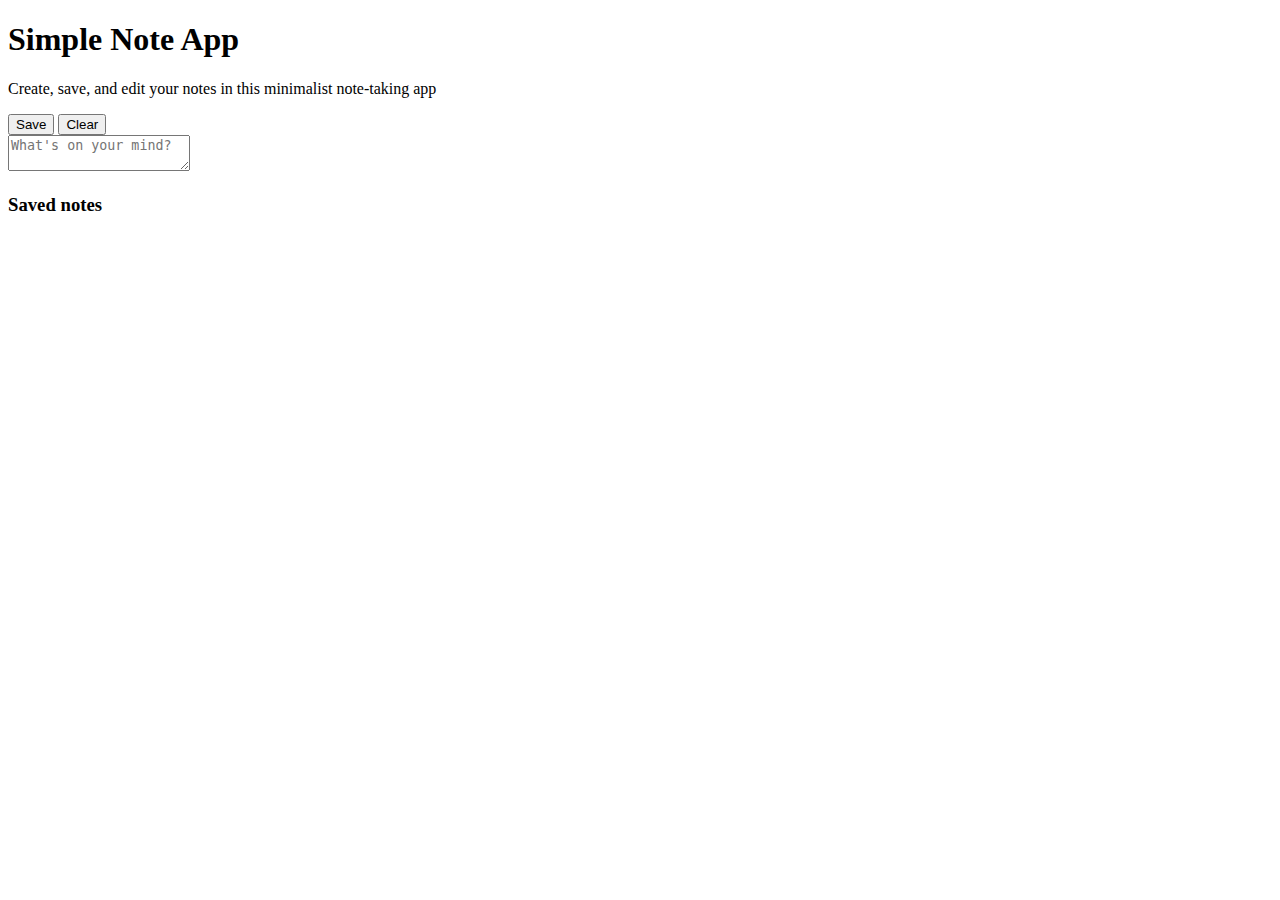
==== index.html @ 61905775 "Update index.html" ====
<!DOCTYPE html>
<html>
<head>
	<meta charset="utf-8">
	<meta name="viewport" content="width=device-width">
	<meta name="viewport" content="width=device-width, initial-scale=1, maximum-scale=1, user-scalable=0">
	<meta name="HandheldFriendly" content="true">
	<link rel="stylesheet" type="text/css" href="style.css">
	<title>Note App</title>
</head>
<body onload="checkEdits()">
	<div class="container">
	<h1>Simple Note App</h1>
	<p>Create, save, and edit your notes in this minimalist note-taking app</p>

	<div class="buttons">
	<button class="save-button" onclick="newElement()">Save</button>
	<button class="delete-button" onclick="clearElement()">Clear</button>
	</div>
	
	<div id="myDiv" class="new-note">
		<textarea id="myInput" placeholder="What's on your mind?"></textarea>
	</div>

	<div class="notespace">
	<h3>Saved notes</h3>
	<div id="emptytext"></div>
	<div id="update"></div>
	<ul id="saved-notes" contenteditable="true"></ul>
	<ul id="myNotes" contenteditable="true">
	</ul>
	</div>
	</div>

<script src="main.js"></script>

</body>
</html>
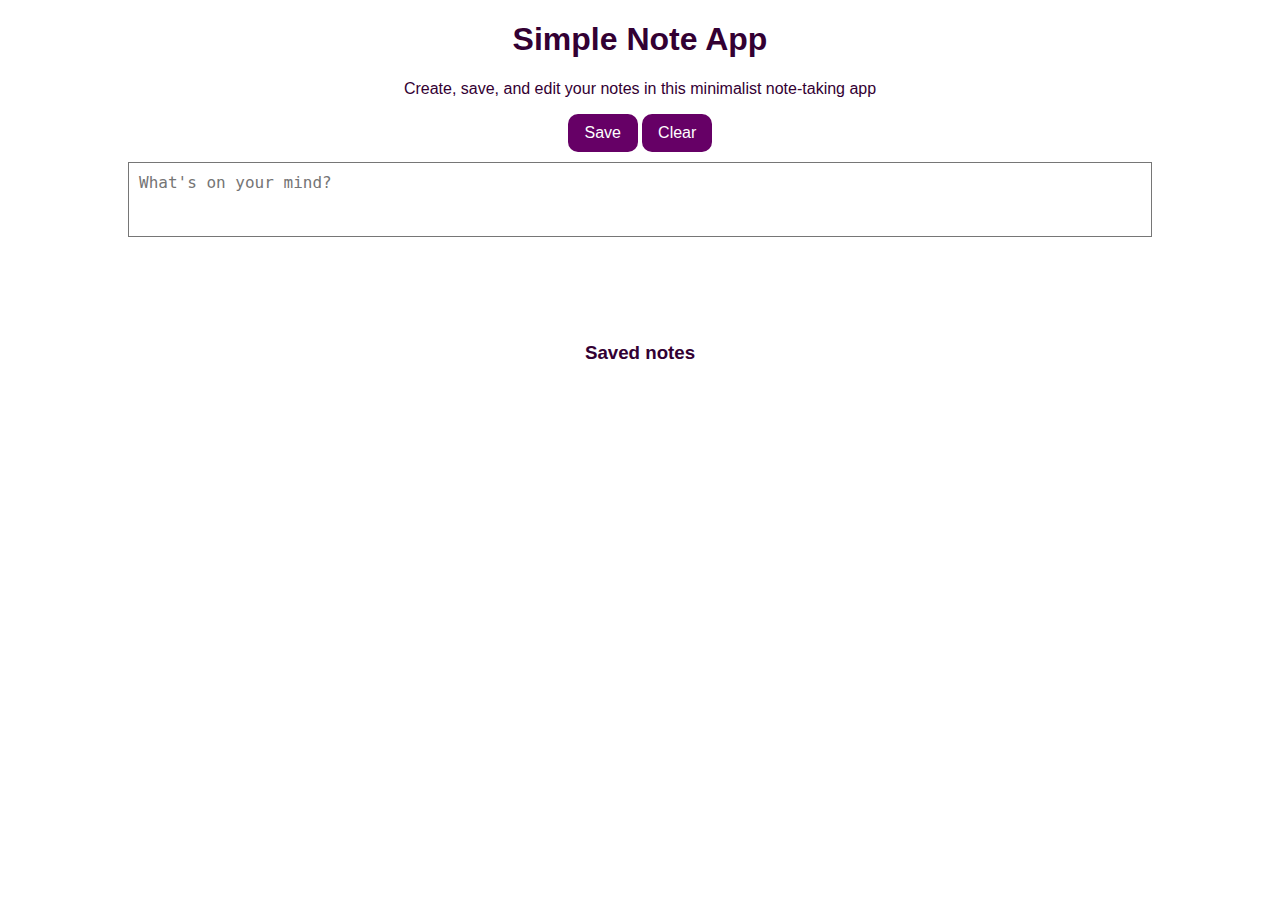
==== commit 94b164ed: "index-one added" ====
--- a/index.html
+++ b/index.html
@@ -35,4 +35,4 @@
 <script src="main.js"></script>
 
 </body>
-</html>
+</html>--- a/style.css
+++ b/style.css
@@ -0,0 +1,122 @@
+* {
+  box-sizing: border-box; 
+}
+
+body {
+  font-family: sans-serif;
+  font-size: 16px;
+  padding: 0;
+  margin: 0;
+}
+
+/* Make mobile responsive */
+.container{
+  width: 80%;
+  margin: auto;
+  overflow: hidden;
+}
+
+/* Remove margin and padding from the note */
+ul {
+  margin: 0;
+  padding: 0;
+}
+
+h1, h3, p {
+  color: #330033;
+  text-align: center;
+}
+
+textarea {
+  margin: 0;
+  border-radius: 0;
+  width: 100%;
+  height: 75px;
+  padding: 10px;
+  float: left;
+  font-size: 16px;
+  resize: none;
+}
+
+.notespace {
+  margin-top: 20vh;
+}
+
+/* Style the button*/
+.delete-button, .save-button{
+  padding: 10px;
+  background: #660066;
+  color: #ffffff;
+  text-align: center;
+  font-size: 16px;
+  cursor: pointer;
+  transition: 0.3s;
+  border-radius: 10px;
+  border: none;
+  margin-bottom: 10px;
+  width: 70px;
+}
+
+/* Move the buttons to center*/
+.buttons {
+  text-align: center;
+}
+
+/* Style the notes */
+ul li {
+  cursor: pointer;
+  position: relative;
+  padding: 12px 8px 12px 40px;
+  background: #eee;
+  font-size: 18px;
+  transition: 0.2s;
+  -webkit-user-select: none;
+  -moz-user-select: none;
+  -ms-user-select: none;
+  user-select: none;
+}
+
+/* Set all odd notes to a different color */
+ul li:nth-child(odd){
+  background-color: #f9f9f9;
+}
+
+/* Style the close button */
+.close {
+  position: absolute;
+  right: 0;
+  top: 0;
+  padding: 12px 16px 12px 16px;
+}
+
+/* Style the edit button */
+.edit {
+  position: absolute;
+  right: 0;
+  top: 0;
+  padding: 12px 46px 12px 16px;
+}
+
+/* Style the changes saved message*/
+#update {
+  margin-bottom: 10px;
+  color: green;
+  text-align: center;
+  padding: 12px;
+  border-color: green;
+}
+
+/* Style the changes saved message*/
+#emptytext {
+  margin-bottom: 10px;
+  color: red;
+  text-align: center;
+  padding: 12px;
+  border-color: red;
+}
+
+@media(max-width: 768px){
+  textarea {
+    width: 100%;
+  }
+}
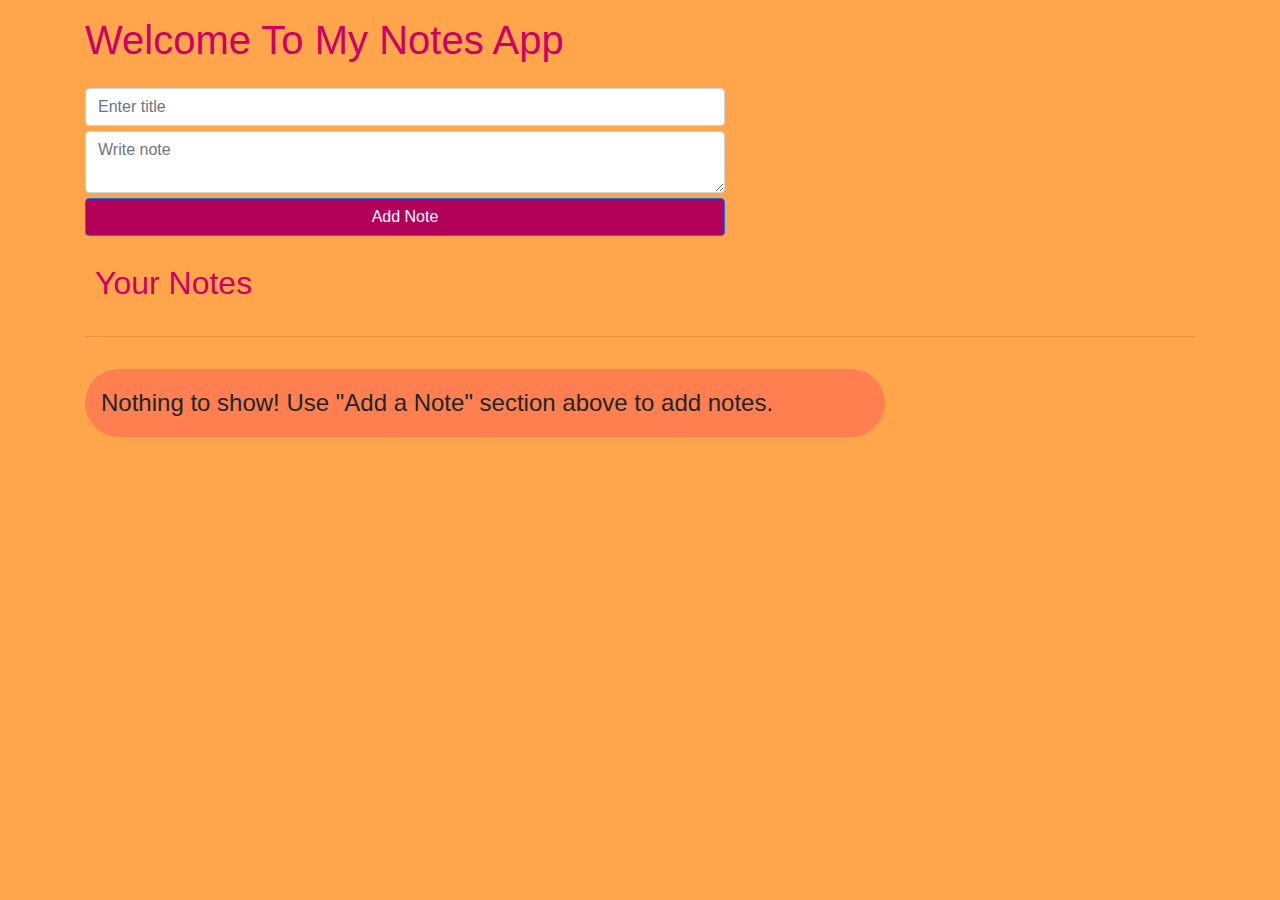
==== commit feee854d: "add edit part and design of a website" ====
--- a/index.html
+++ b/index.html
@@ -1,38 +1,61 @@
 <!DOCTYPE html>
-<html>
+<html lang="en">
+
 <head>
-	<meta charset="utf-8">
-	<meta name="viewport" content="width=device-width">
-	<meta name="viewport" content="width=device-width, initial-scale=1, maximum-scale=1, user-scalable=0">
-	<meta name="HandheldFriendly" content="true">
-	<link rel="stylesheet" type="text/css" href="style.css">
-	<title>Note App</title>
+    <meta charset="UTF-8">
+    <meta name="viewport" content="width=device-width, initial-scale=1.0">
+
+    <!-- <link rel="stylesheet" href="style.css"> -->
+    <title>Notes App</title>
+    <link rel="stylesheet" href="https://stackpath.bootstrapcdn.com/bootstrap/4.3.1/css/bootstrap.min.css"
+        integrity="sha384-ggOyR0iXCbMQv3Xipma34MD+dH/1fQ784/j6cY/iJTQUOhcWr7x9JvoRxT2MZw1T" crossorigin="anonymous">
+		<link rel="stylesheet" type="text/css" href="style.css">
 </head>
-<body onload="checkEdits()">
-	<div class="container">
-	<h1>Simple Note App</h1>
-	<p>Create, save, and edit your notes in this minimalist note-taking app</p>
 
-	<div class="buttons">
-	<button class="save-button" onclick="newElement()">Save</button>
-	<button class="delete-button" onclick="clearElement()">Clear</button>
-	</div>
-	
-	<div id="myDiv" class="new-note">
-		<textarea id="myInput" placeholder="What's on your mind?"></textarea>
-	</div>
+<body>
+<header>
+ <div class="container">
+<h1>Welcome To My Notes App</h1>
+<form>
+<input type="text" class="form-control" id="MyTitle"  placeholder="Enter title">
+<textarea class="form-control" id="addTxt" placeholder="Write note" maxlength="500"></textarea>
+<button class="btn btn-primary" id="addBtn">Add Note</button>
+</form>
+ </div>
+ 
+</header>
+<section>
+<div class="container">
+ <h1>Your Notes</h1>
+  <hr>
+  <div id="notes" class="notes">
+    <div id="note">
+       <p class="note-counter">Note 1</p>
+	   <h3 class="note-title">hello world</h3>
+	   <p class="note-text">some text here</p>
+	   <button class="btn btn-primary" id="addBtn">Delete Note</button>
+	   <button class="btn btn-primary" id="addBtn">Edit Note</button>
+    </div>
+  </div>
+</div>
+</section>
 
-	<div class="notespace">
-	<h3>Saved notes</h3>
-	<div id="emptytext"></div>
-	<div id="update"></div>
-	<ul id="saved-notes" contenteditable="true"></ul>
-	<ul id="myNotes" contenteditable="true">
-	</ul>
-	</div>
-	</div>
 
-<script src="main.js"></script>
 
+
+
+
+
+<script src="https://code.jquery.com/jquery-3.3.1.slim.min.js"
+        integrity="sha384-q8i/X+965DzO0rT7abK41JStQIAq`VgRVzpbzo5smXKp4YfRvH+8abtTE1Pi6jizo"
+        crossorigin="anonymous"></script>
+    <script src="https://cdnjs.cloudflare.com/ajax/libs/popper.js/1.14.7/umd/popper.min.js"
+        integrity="sha384-UO2eT0CpHqdSJQ6hJty5KVphtPhzWj9WO1clHTMGa3JDZwrnQq4sF86dIHNDz0W1"
+        crossorigin="anonymous"></script>
+    <script src="https://stackpath.bootstrapcdn.com/bootstrap/4.3.1/js/bootstrap.min.js"
+        integrity="sha384-JjSmVgyd0p3pXB1rRibZUAYoIIy6OrQ6VrjIEaFf/nJGzIxFDsf4x0xIM+B07jRM"
+        crossorigin="anonymous"></script>
+    <script src="script.js"></script>
 </body>
+
 </html>--- a/style.css
+++ b/style.css
@@ -1,122 +1,60 @@
-* {
-  box-sizing: border-box; 
-}
-
-body {
-  font-family: sans-serif;
-  font-size: 16px;
-  padding: 0;
-  margin: 0;
-}
-
-/* Make mobile responsive */
-.container{
-  width: 80%;
-  margin: auto;
-  overflow: hidden;
-}
-
-/* Remove margin and padding from the note */
-ul {
-  margin: 0;
-  padding: 0;
-}
-
-h1, h3, p {
-  color: #330033;
-  text-align: center;
-}
-
-textarea {
-  margin: 0;
-  border-radius: 0;
-  width: 100%;
-  height: 75px;
-  padding: 10px;
-  float: left;
-  font-size: 16px;
-  resize: none;
-}
-
-.notespace {
-  margin-top: 20vh;
-}
-
-/* Style the button*/
-.delete-button, .save-button{
-  padding: 10px;
-  background: #660066;
-  color: #ffffff;
-  text-align: center;
-  font-size: 16px;
-  cursor: pointer;
-  transition: 0.3s;
-  border-radius: 10px;
-  border: none;
-  margin-bottom: 10px;
-  width: 70px;
-}
-
-/* Move the buttons to center*/
-.buttons {
-  text-align: center;
-}
-
-/* Style the notes */
-ul li {
-  cursor: pointer;
-  position: relative;
-  padding: 12px 8px 12px 40px;
-  background: #eee;
-  font-size: 18px;
-  transition: 0.2s;
-  -webkit-user-select: none;
-  -moz-user-select: none;
-  -ms-user-select: none;
-  user-select: none;
-}
-
-/* Set all odd notes to a different color */
-ul li:nth-child(odd){
-  background-color: #f9f9f9;
-}
-
-/* Style the close button */
-.close {
-  position: absolute;
-  right: 0;
-  top: 0;
-  padding: 12px 16px 12px 16px;
-}
-
-/* Style the edit button */
-.edit {
-  position: absolute;
-  right: 0;
-  top: 0;
-  padding: 12px 46px 12px 16px;
-}
-
-/* Style the changes saved message*/
-#update {
-  margin-bottom: 10px;
-  color: green;
-  text-align: center;
-  padding: 12px;
-  border-color: green;
-}
-
-/* Style the changes saved message*/
-#emptytext {
-  margin-bottom: 10px;
-  color: red;
-  text-align: center;
-  padding: 12px;
-  border-color: red;
-}
-
-@media(max-width: 768px){
-  textarea {
-    width: 100%;
-  }
-}
+*{
+	padding: 0;
+	margin:0;
+}
+body{
+     background:#ffa64d ;
+	 font-size: 24px;
+	 
+}
+
+header h1{
+	font-size: 2.5rem;
+	color:#cc0066;
+	line-height:2;
+}
+ header form{
+	display:flex;
+	flex-direction: column;
+	width: 40rem;
+}
+form > * {
+	margin-bottom:5px;
+	outline:none;
+	font-size: 1.4rem;
+	padding: 7px;
+	border: 1px solid #777;
+	border-radius: 3px;
+	
+}
+#addBtn {
+	background-color:#b30059;
+	cursor:pointer;
+	transition: all .3s;
+}
+#addBtn:hover{
+	background-color:#ff6666;
+}
+section h1{
+     margin:5px;
+     padding:5px;
+     font-size:2rem;
+	 color:#cc0066;
+	line-height:2;
+}
+.notes{
+	width:50rem;
+	padding: 1rem;
+	background-color:coral;
+	border-radius:50px;
+	margin:2rem 0;
+}
+.note-counter,
+.note-text{
+    font-size:1.4rem;
+}
+.note-title
+	font-size:1.6rem;
+}
+
+
--- a/style.css
+++ b/style.css
@@ -1,122 +1,60 @@
-* {
-  box-sizing: border-box; 
-}
-
-body {
-  font-family: sans-serif;
-  font-size: 16px;
-  padding: 0;
-  margin: 0;
-}
-
-/* Make mobile responsive */
-.container{
-  width: 80%;
-  margin: auto;
-  overflow: hidden;
-}
-
-/* Remove margin and padding from the note */
-ul {
-  margin: 0;
-  padding: 0;
-}
-
-h1, h3, p {
-  color: #330033;
-  text-align: center;
-}
-
-textarea {
-  margin: 0;
-  border-radius: 0;
-  width: 100%;
-  height: 75px;
-  padding: 10px;
-  float: left;
-  font-size: 16px;
-  resize: none;
-}
-
-.notespace {
-  margin-top: 20vh;
-}
-
-/* Style the button*/
-.delete-button, .save-button{
-  padding: 10px;
-  background: #660066;
-  color: #ffffff;
-  text-align: center;
-  font-size: 16px;
-  cursor: pointer;
-  transition: 0.3s;
-  border-radius: 10px;
-  border: none;
-  margin-bottom: 10px;
-  width: 70px;
-}
-
-/* Move the buttons to center*/
-.buttons {
-  text-align: center;
-}
-
-/* Style the notes */
-ul li {
-  cursor: pointer;
-  position: relative;
-  padding: 12px 8px 12px 40px;
-  background: #eee;
-  font-size: 18px;
-  transition: 0.2s;
-  -webkit-user-select: none;
-  -moz-user-select: none;
-  -ms-user-select: none;
-  user-select: none;
-}
-
-/* Set all odd notes to a different color */
-ul li:nth-child(odd){
-  background-color: #f9f9f9;
-}
-
-/* Style the close button */
-.close {
-  position: absolute;
-  right: 0;
-  top: 0;
-  padding: 12px 16px 12px 16px;
-}
-
-/* Style the edit button */
-.edit {
-  position: absolute;
-  right: 0;
-  top: 0;
-  padding: 12px 46px 12px 16px;
-}
-
-/* Style the changes saved message*/
-#update {
-  margin-bottom: 10px;
-  color: green;
-  text-align: center;
-  padding: 12px;
-  border-color: green;
-}
-
-/* Style the changes saved message*/
-#emptytext {
-  margin-bottom: 10px;
-  color: red;
-  text-align: center;
-  padding: 12px;
-  border-color: red;
-}
-
-@media(max-width: 768px){
-  textarea {
-    width: 100%;
-  }
-}
+*{
+	padding: 0;
+	margin:0;
+}
+body{
+     background:#ffa64d ;
+	 font-size: 24px;
+	 
+}
+
+header h1{
+	font-size: 2.5rem;
+	color:#cc0066;
+	line-height:2;
+}
+ header form{
+	display:flex;
+	flex-direction: column;
+	width: 40rem;
+}
+form > * {
+	margin-bottom:5px;
+	outline:none;
+	font-size: 1.4rem;
+	padding: 7px;
+	border: 1px solid #777;
+	border-radius: 3px;
+	
+}
+#addBtn {
+	background-color:#b30059;
+	cursor:pointer;
+	transition: all .3s;
+}
+#addBtn:hover{
+	background-color:#ff6666;
+}
+section h1{
+     margin:5px;
+     padding:5px;
+     font-size:2rem;
+	 color:#cc0066;
+	line-height:2;
+}
+.notes{
+	width:50rem;
+	padding: 1rem;
+	background-color:coral;
+	border-radius:50px;
+	margin:2rem 0;
+}
+.note-counter,
+.note-text{
+    font-size:1.4rem;
+}
+.note-title
+	font-size:1.6rem;
+}
+
+
